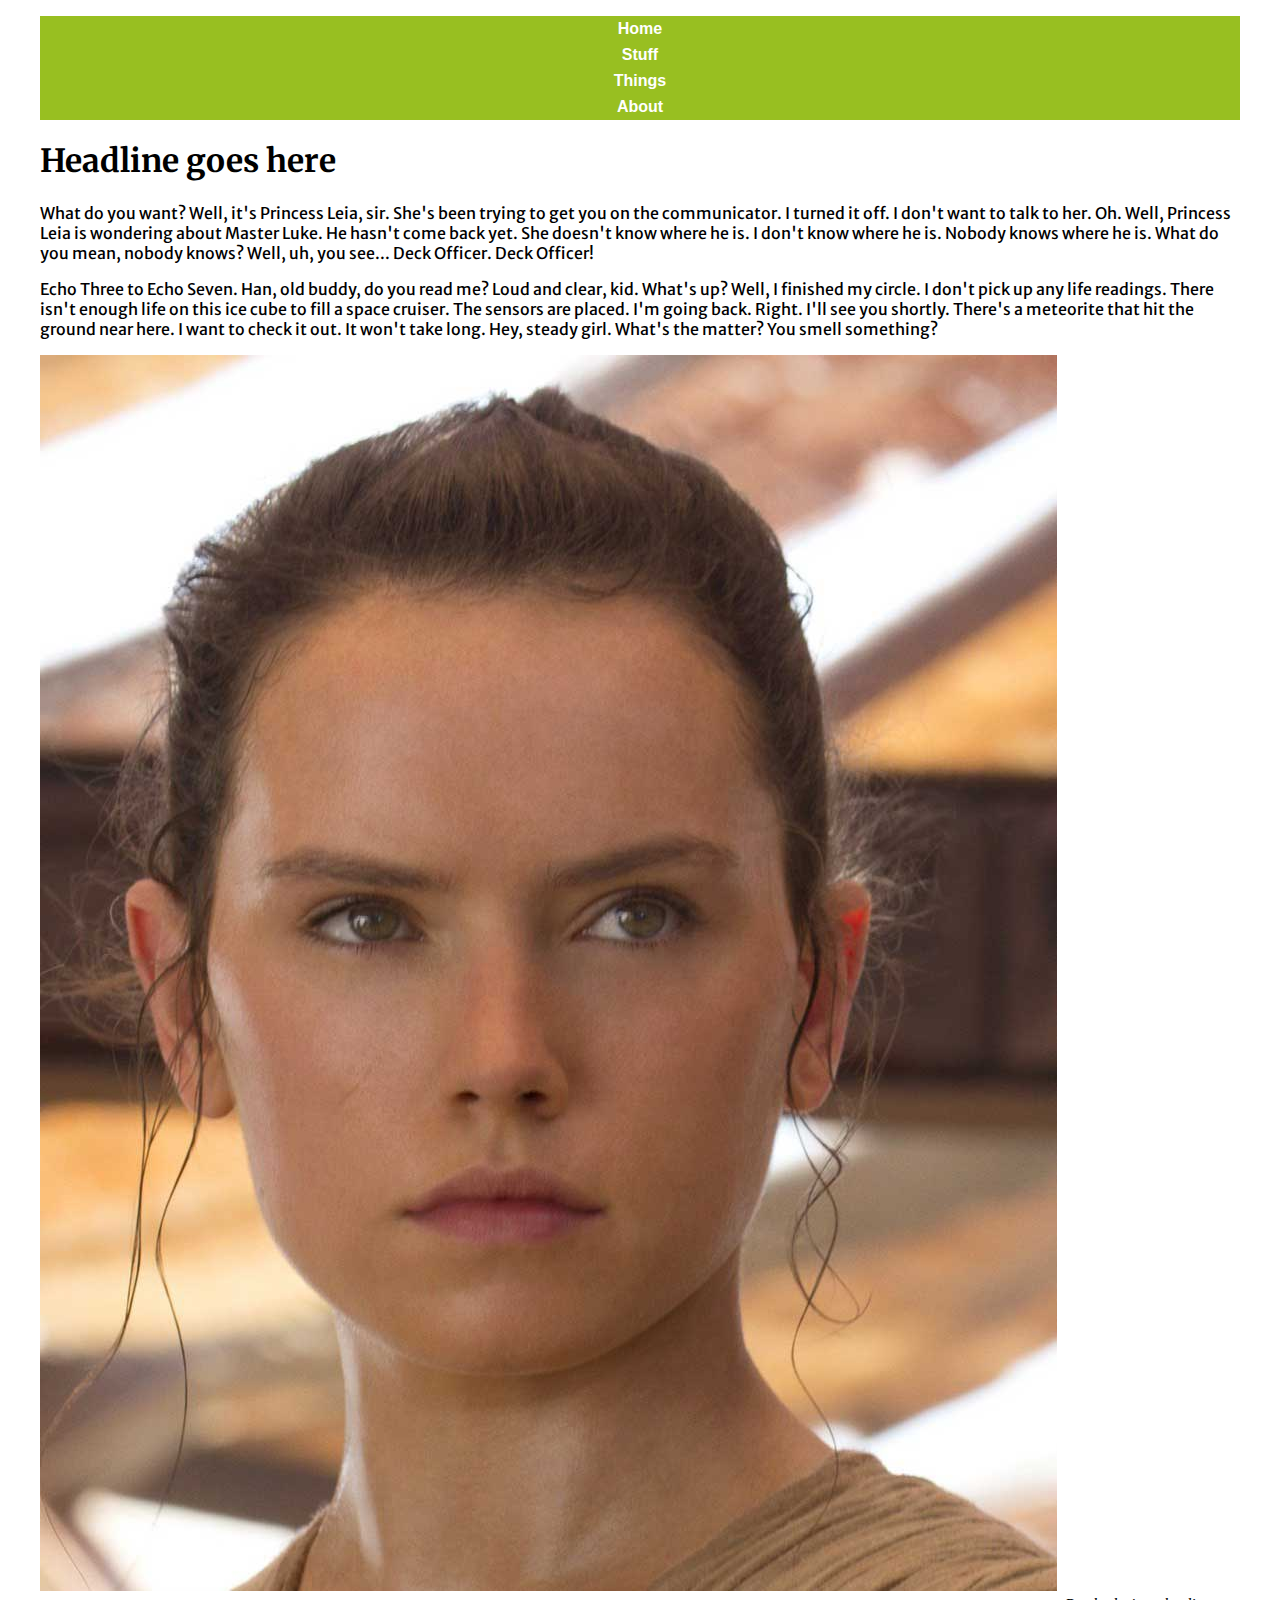
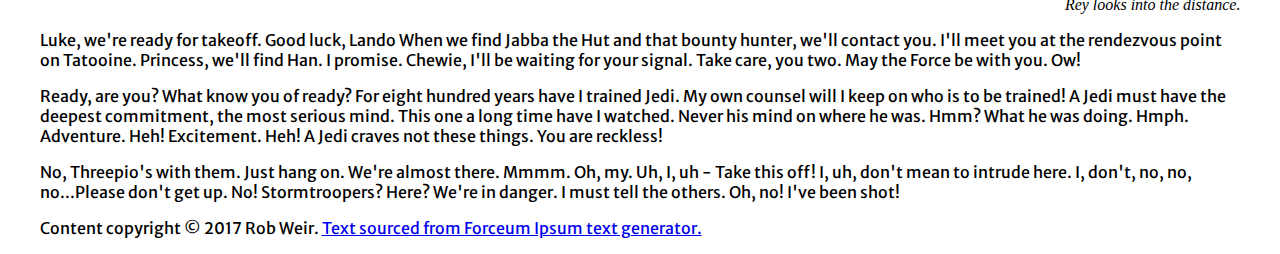
==== embed/index.html @ fbee72f2 "push to gh-pages" ====
<!DOCTYPE html PUBLIC "-//W3C//DTD XHTML 1.0 Transitional//EN"
   "http://www.w3.org/TR/xhtml1/DTD/xhtml1-transitional.dtd">

<html xmlns="http://www.w3.org/1999/xhtml">

<head>
	<title>	Floats example </title>
	<meta http-equiv="content-type" content="text/html;charset=utf-8" />
  <meta name="viewport" content="width=device-width, initial-scale=1" />
  <link href="https://fonts.googleapis.com/css?family=Merriweather|Merriweather+Sans" rel="stylesheet" />
  <link rel="stylesheet" type="text/css" href="style.css" />
  <!--<style type="text/css">
    body {background-color: yellow;}
  </style>-->

</head>

<body>
<!--This is a comment. It won't show up in your browser, only in the page source-->

  <div id="container">
    <ul id="nav">
        <li><a href="index.html">Home</a></li>
        <li><a href="index2.html">Stuff</a></li>
        <li><a href="#">Things</a></li>
        <li><a href="#">About</a></li>
    </ul>

    <h1>Headline goes here</h1>


    <p>What do you want? Well, it's Princess Leia, sir. She's been trying to get you on the communicator. I turned it off. I don't want to talk to her. Oh. Well, Princess Leia is wondering about Master Luke. He hasn't come back yet. She doesn't know where he is. I don't know where he is. Nobody knows where he is. What do you mean, nobody knows? Well, uh, you see... Deck Officer. Deck Officer!</p>


    <p>Echo Three to Echo Seven. Han, old buddy, do you read me? Loud and clear, kid. What's up? Well, I finished my circle. I don't pick up any life readings. There isn't enough life on this ice cube to fill a space cruiser. The sensors are placed. I'm going back. Right. I'll see you shortly. There's a meteorite that hit the ground near here. I want to check it out. It won't take long. Hey, steady girl. What's the matter? You smell something?</p>

    <img src="img/rey.jpg" alt="A picture of Rey"/>

    <p class="caption">Rey looks into the distance.</p>

    <p>Luke, we're ready for takeoff. Good luck, Lando When we find Jabba the Hut and that bounty hunter, we'll contact you. I'll meet you at the rendezvous point on Tatooine. Princess, we'll find Han. I promise. Chewie, I'll be waiting for your signal. Take care, you two. May the Force be with you. Ow!</p>

    <p>Ready, are you? What know you of ready? For eight hundred years have I trained Jedi. My own counsel will I keep on who is to be trained! A Jedi must have the deepest commitment, the most serious mind. This one a long time have I watched. Never his mind on where he was. Hmm? What he was doing. Hmph. Adventure. Heh! Excitement. Heh! A Jedi craves not these things. You are reckless!</p>

    <p>No, Threepio's with them. Just hang on. We're almost there. Mmmm. Oh, my. Uh, I, uh - Take this off! I, uh, don't mean to intrude here. I, don't, no, no, no...Please don't get up. No! Stormtroopers? Here? We're in danger. I must tell the others. Oh, no! I've been shot!</p>

    <p>Content copyright &copy; 2017 Rob Weir.
      <a href="http://forcemipsum.com/" target="_blank">Text sourced from Forceum Ipsum text generator.</a>
    </p>
  <!-- end container div -->
  </div>
</body>












</html>
---- embed/style.css ----
/*styles go here*/



p {
  font-family: 'Merriweather Sans', Helvetica, Arial, sans-serif;
}

h1 {
  font-family: 'Merriweather', Georgia, "Times New Roman", serif;
}

#container {
  width: 95%;
  margin: 0 auto;
}

.caption {
  font-family: Georgia, "Times New Roman", serif;
  font-style: italic;
  text-align: right;
  margin-top: 5px;
}

#nav {
  padding: 0;
}

#nav li {
  list-style-type: none;
}

#nav a:link {
  display: block;
  color: #ffffff;
  background-color: #98bf21;
  font-weight: bold;
  text-align: center;
  font-family: Helvetica, Arial, sans-serif;
  padding: 4px;
  text-decoration: none;
}

#nav a:hover, #nav a:active {
  background-color: #7a991a;
  text-decoration: underline;
}
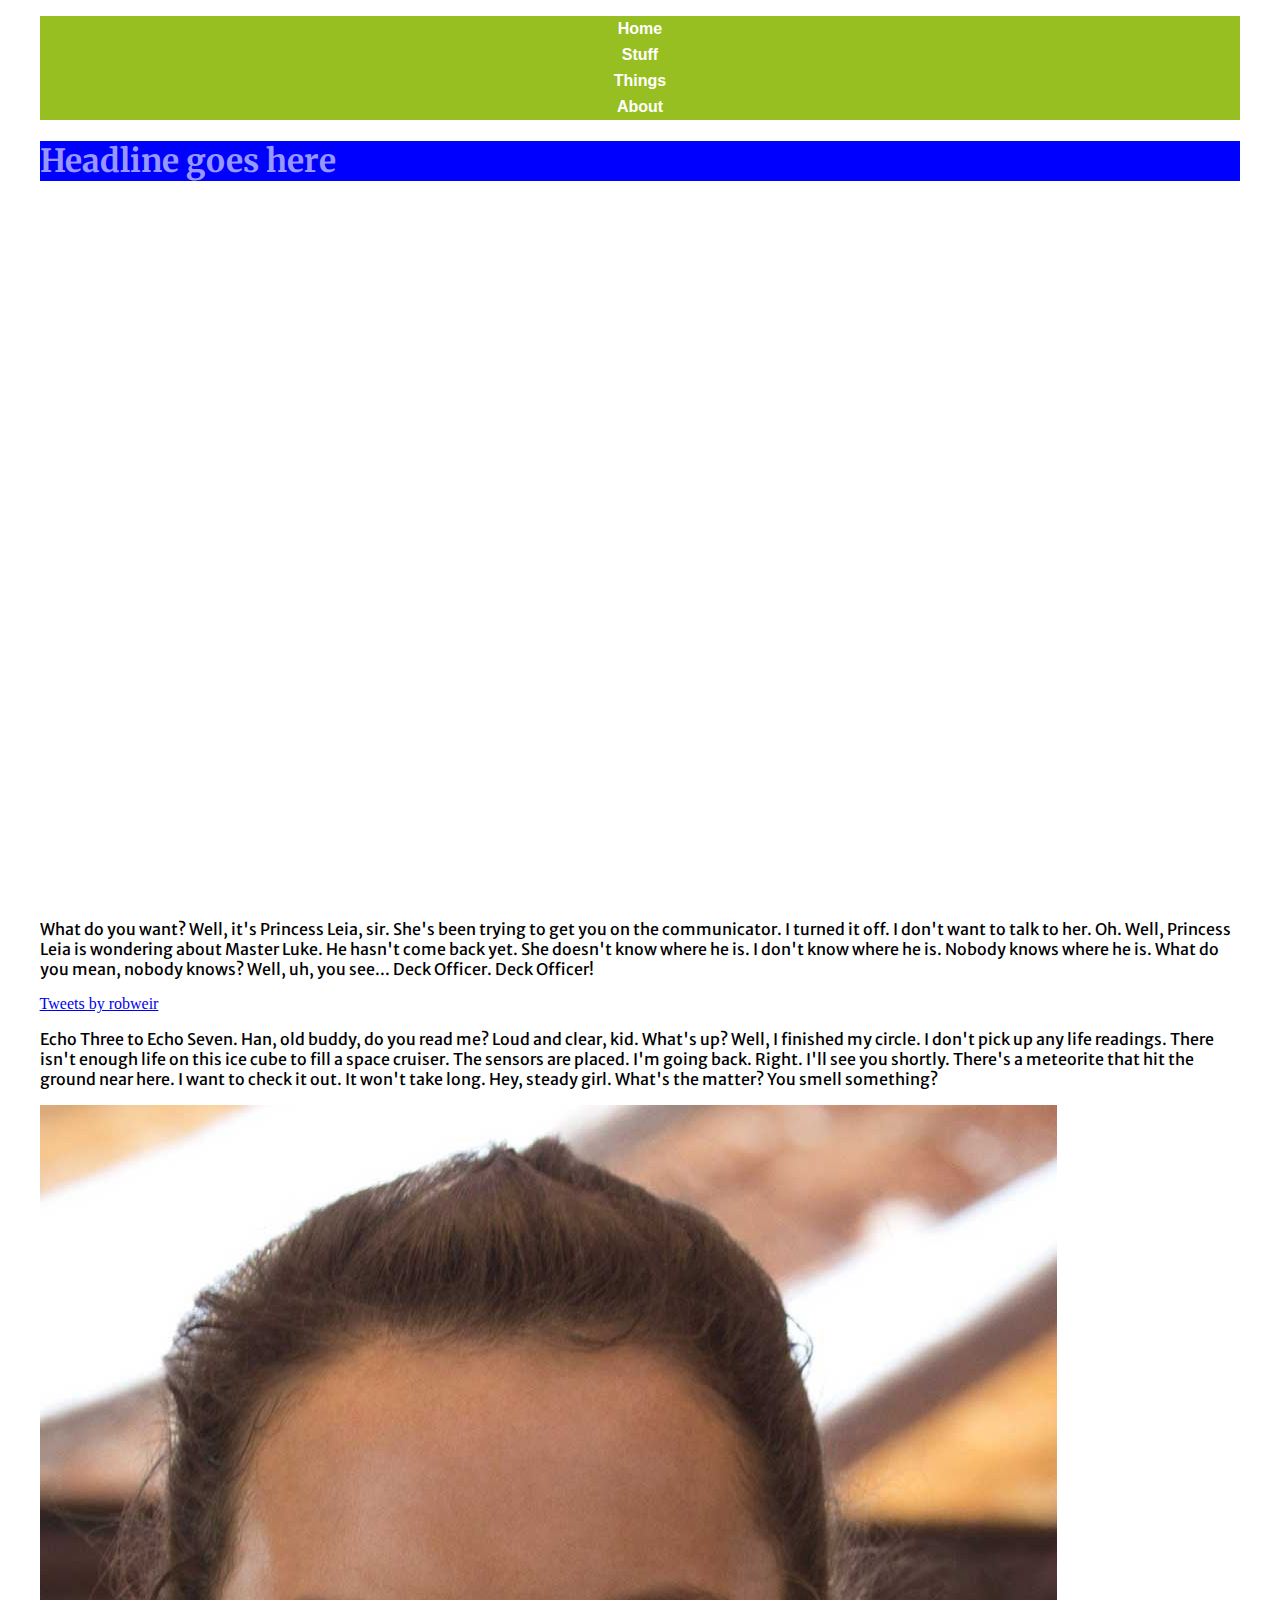
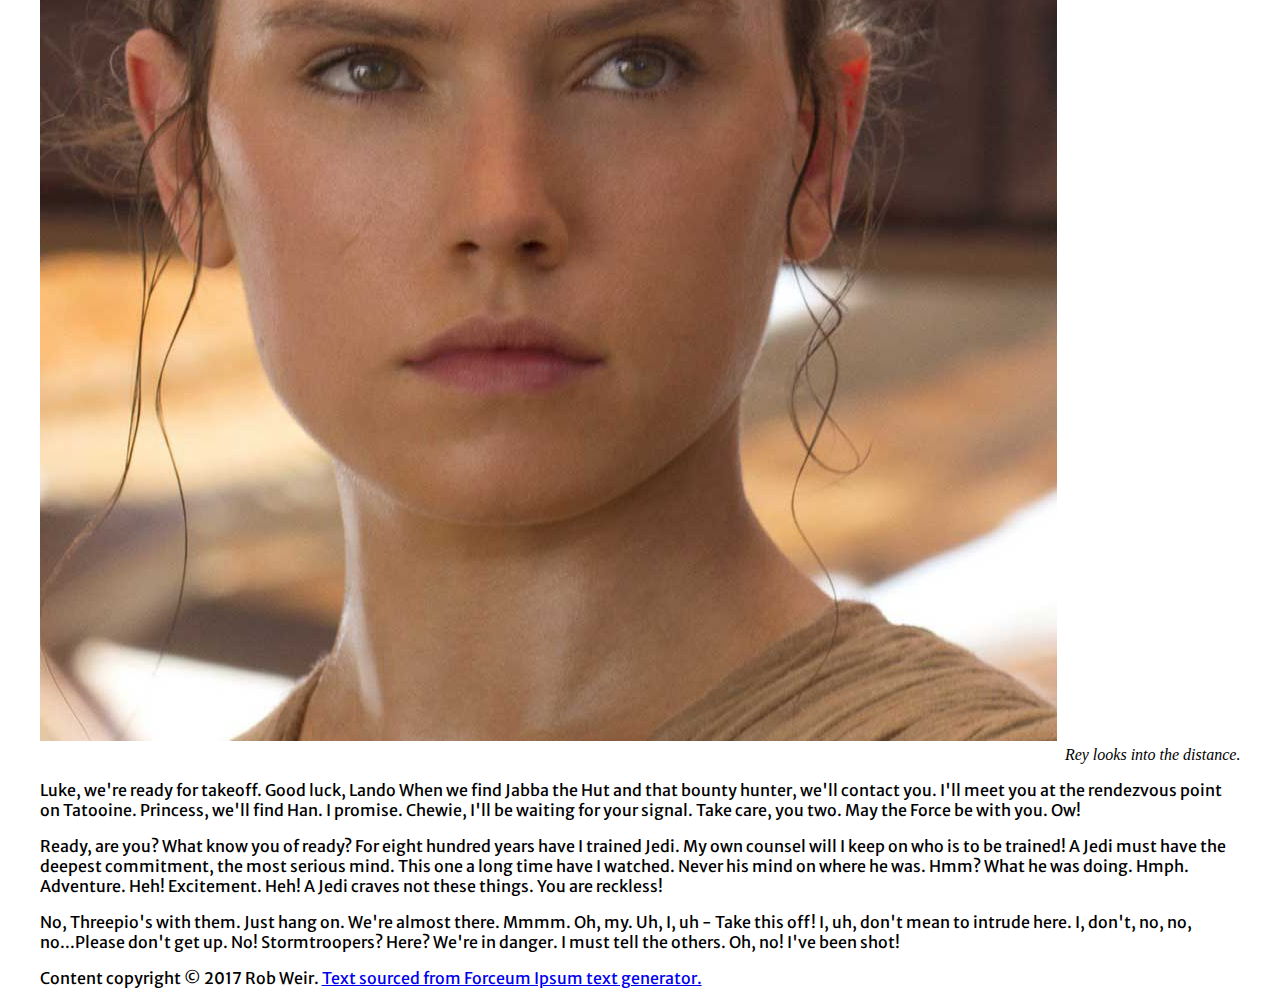
==== commit fdddbfe7: "change" ====
--- a/embed/index.html
+++ b/embed/index.html
@@ -28,9 +28,13 @@
 
     <h1>Headline goes here</h1>
 
+    <div class="videoWrapper">
+      <iframe width=100%; src="https://www.youtube.com/embed/zB4I68XVPzQ" frameborder="0" allow="autoplay; encrypted-media" allowfullscreen></iframe>
+    </div>
 
     <p>What do you want? Well, it's Princess Leia, sir. She's been trying to get you on the communicator. I turned it off. I don't want to talk to her. Oh. Well, Princess Leia is wondering about Master Luke. He hasn't come back yet. She doesn't know where he is. I don't know where he is. Nobody knows where he is. What do you mean, nobody knows? Well, uh, you see... Deck Officer. Deck Officer!</p>
 
+<a class="twitter-timeline" data-lang="en" data-height="300" href="https://twitter.com/robweir?ref_src=twsrc%5Etfw">Tweets by robweir</a> <script async src="https://platform.twitter.com/widgets.js" charset="utf-8"></script>
 
     <p>Echo Three to Echo Seven. Han, old buddy, do you read me? Loud and clear, kid. What's up? Well, I finished my circle. I don't pick up any life readings. There isn't enough life on this ice cube to fill a space cruiser. The sensors are placed. I'm going back. Right. I'll see you shortly. There's a meteorite that hit the ground near here. I want to check it out. It won't take long. Hey, steady girl. What's the matter? You smell something?</p>
 
--- a/embed/style.css
+++ b/embed/style.css
@@ -1,6 +1,19 @@
 /*styles go here*/
 
+.videoWrapper{
+  position: relative;
+  padding-bottom: 56.25%;
+  padding-top: 25px;
+  height: 0;
+}
 
+.videoWrapper iframe {
+  position: absolute;
+  top: 0;
+  left: 0;
+  width: 100%;
+  height: 100%;
+}
 
 p {
   font-family: 'Merriweather Sans', Helvetica, Arial, sans-serif;
@@ -8,6 +21,9 @@
 
 h1 {
   font-family: 'Merriweather', Georgia, "Times New Roman", serif;
+  color: white;
+  color: rgba(255, 255, 255, .6);
+  background-color: blue;
 }
 
 #container {
